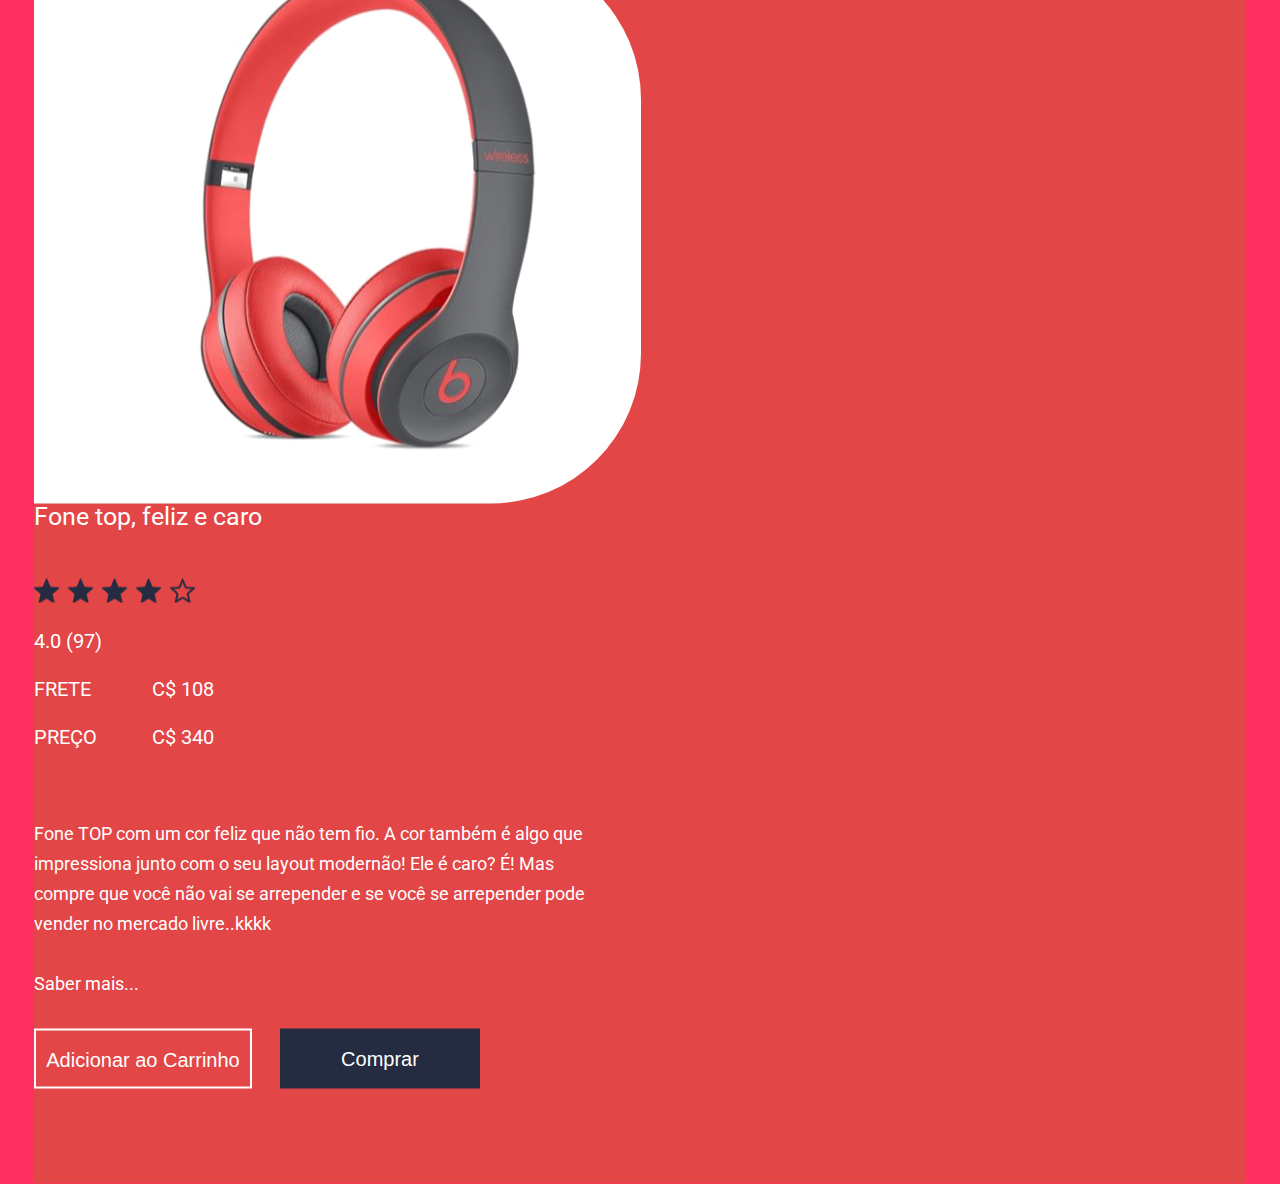
==== index.html @ 5eedf47f "[006] - Desafio Básico" ====
<!DOCTYPE html>
<html>
  <head>
    <meta charset="utf-8" />
    <title>Loja de Fone</title>
    <link
      href="https://fonts.googleapis.com/css?family=Roboto:300,400"
      rel="stylesheet"
    />
    <link rel="stylesheet" href="css/reset.css" />
    <link rel="stylesheet" href="css/container-store.css" />
    <link rel="stylesheet" href="css/header-store.css" />
    <link rel="stylesheet" href="css/photo-product.css" />
    <link rel="stylesheet" href="css/wrap-product.css" />
    <link rel="stylesheet" href="css/description-product.css" />
    <link rel="stylesheet" href="css/button-store.css" />


    <link rel="stylesheet" href="css/base.css" />



  </head>
  <body>
    <div class="container-store">
      <header class="header-store">
        <h1 class="title">Logo</h1>

        <nav class="navigation">
          <a class="action" href="http://collabcode.training">Produtos</a>
          <a class="action" href="http://collabcode.training">Serviços</a>
          <a class="action -last" href="http://collabcode.training">Carrinho (10)</a
          >
        </nav>
      </header>

      <figure class="photo-product"><img src="images/f141ef42f115832103688d3f21a84e63.png" alt="Fone de Ouvido">

      </figure>
<section class="wrap-product" >
      <dl class="description-product" >
        <dt class="title">Fone top, feliz e caro</dt>
        <dd class="stars"><img src="images/star.png" alt="" alt=""></dd>
        <dd class="stars"><img src="images/star.png" alt="" alt=""></dd>
        <dd class="stars"><img src="images/star.png" alt="" alt=""></dd>
        <dd class="stars"><img src="images/star.png" alt="" alt=""></dd>
        <dd class="starslast"><img src="images/star2.png" alt="" alt=""></dd>
        <dd class="item">4.0 (97)</dd>
        <dd class="item -info"><strong class="contrast">FRETE</strong> C$ 108</dd>
        <dd class="item -info -last"><strong class="contrast">Preço</strong> C$ 340</dd>
        <dd class="text">
          Fone TOP com um cor feliz que não tem fio. A cor também é algo que
          impressiona junto com o seu layout modernão! Ele é caro? É! Mas compre
          que você não vai se arrepender e se você se arrepender pode vender no
          mercado livre..kkkk
        </dd>
        <dd class="text"><a href="fone.html" class="action" ></a>Saber mais...</a></dd>
       
      </dl>
</section>
<br>
      <button class="button-store -second">Adicionar ao Carrinho</button>
      <a class="button-store" href="comprar.html">Comprar</a>
    </div>
  </body>
</html>
---- css/container-store.css ----
.container-store {
  background-color: #e24647;
  width: 90%;
  padding: 55px 60px 95px 0;
  position: absolute;
  left: 50%;
  top: 50%;
  transform: translateX(-50%) translateY(-50%);
}
---- css/header-store.css ----
.header-store {
  color: #fff;
  overflow: hidden;
  margin-bottom: 138px;
  padding-left: 60px;
}

.header-store .title {
  font-family: Arial, "Roboto", sans-serif;
  font-size: 40px;
  float: left;
  text-transform: uppercase;
}

.header-store .navigation {
  font-size: 21px;
  font-family: "segoe ui", "roboto", sans-serif;
  float: right;
}
.header-store .action {
  text-decoration: none;
  color: inherit;
  margin-right: 60px;
}

.header-store .action.-last {
  margin-right: 0;
}
---- css/photo-product.css ----
.photo-product {
  display: inline-block;
  height: 554px;
  background-color: #fff;
  padding-left: 60px;
  vertical-align: middle;
  border-bottom-right-radius: 150px;
  border-top-right-radius: 150px;
  margin-right: 157px;
}
---- css/wrap-product.css ----
.wrap-product {
  display: inline-block;
  width: 554px;
  vertical-align: middle;
}
---- css/description-product.css ----
.description-product {
  /* margin-left: 758px; */
  font-family: Roboto, Helvetica, sans-serif;
  color: white;
}

.description-product > .title {
  font-size: 25px;
  margin-bottom: 50px;
}

.description-product > .stars {
  margin-bottom: 25px;
  margin-right: 9px;
  float: left;
}
.description-product > .starslast {
  margin-bottom: 25px;
  margin-right: 9px;
}

.description-product > .item {
  font-size: 20px;
  margin-bottom: 28px;
}

.description-product > .item.-info {
  width: 180px;
  text-align: right;
}

.description-product > .item.-last {
  margin-bottom: 72px;
}

.description-product .contrast {
  text-transform: uppercase;
  float: left;
}

.description-product > .text {
  font-size: 18px;
  line-height: 30px;
  margin-bottom: 30px;
}

.description-product .action {
  color: inherit;
  text-decoration: none;
}
---- css/button-store.css ----
.button-store {
  display: inline-block;
  box-sizing: border-box;
  font-size: 20px;
  background-color: #252c41;
  color: #fff;
  font-family: Arial, "Roboto", sans-serif;
  width: 200px;
  height: 60px;
  text-align: center;
  line-height: 60px;
  text-decoration: none;
  border: none;
  margin-right: 28px;
}

.button-store.-second {
  background-color: transparent;
  border: 2px solid white;
  width: 218px;
  line-height: 56px;
  float: left;
}

.button-store > button,
.button-store > a {
  font-size: inherit;
  background-color: inherit;
  border: none;
  color: inherit;
  text-decoration: none;
}
---- css/base.css ----
body {
  background-color: #ff2e63;
}
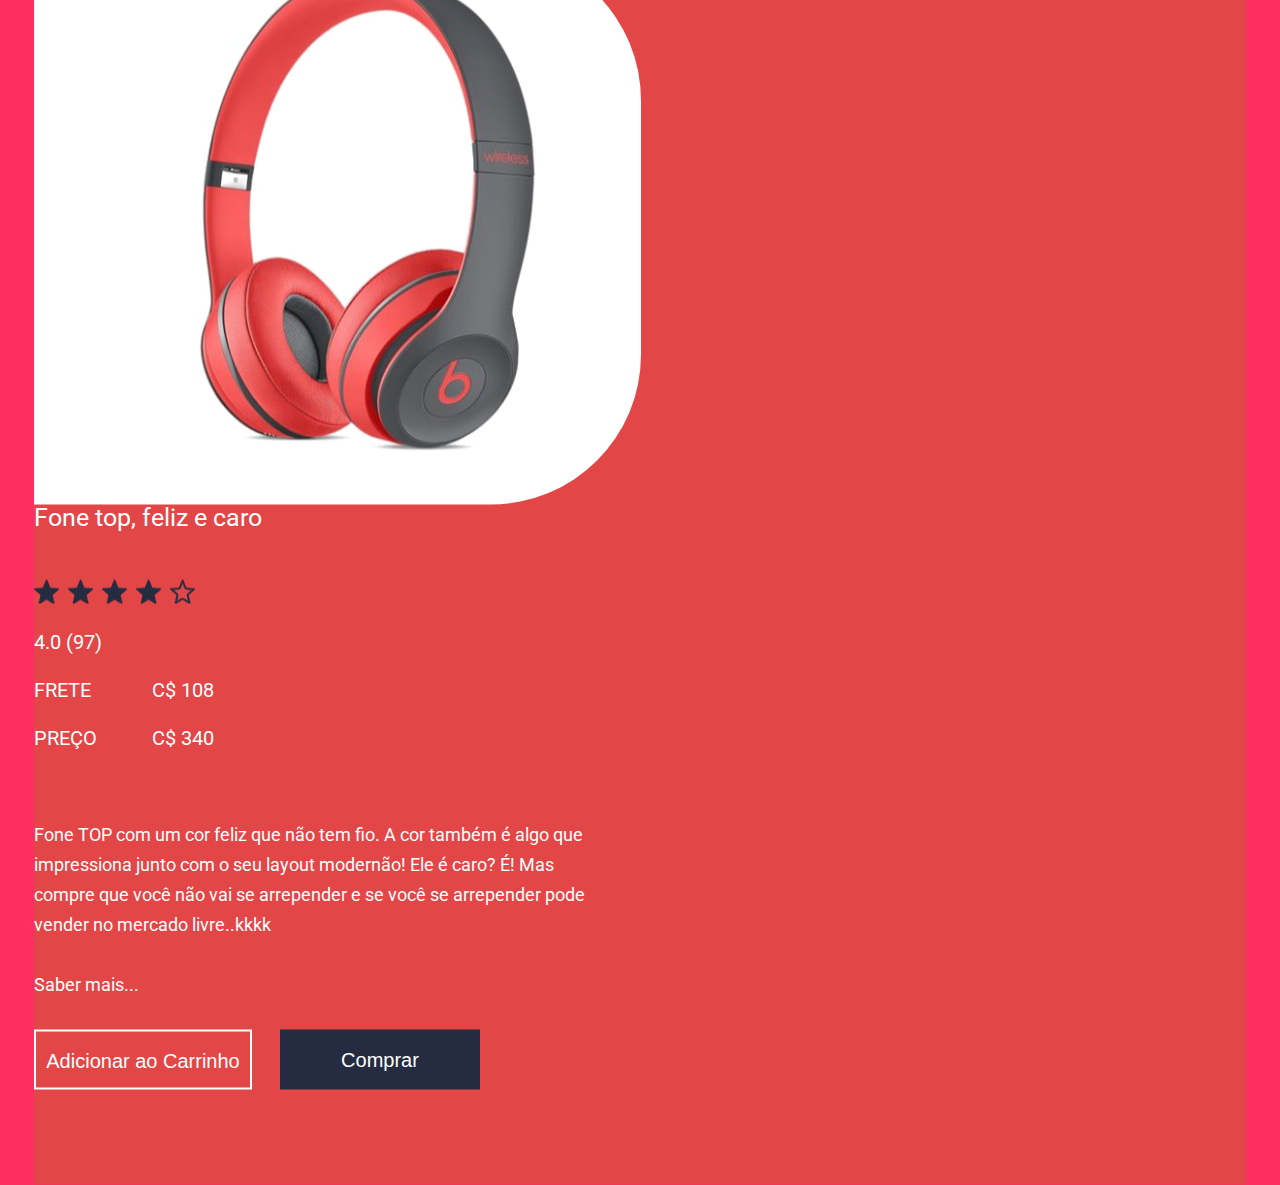
==== commit b92afc0c: "[006] - Desafio Intermediário" ====
--- a/index.html
+++ b/index.html
@@ -27,6 +27,9 @@
         <h1 class="title">Logo</h1>
 
         <nav class="navigation">
+          <div class="search">Busca
+          <hr class="hrsearch">  
+          </div>
           <a class="action" href="http://collabcode.training">Produtos</a>
           <a class="action" href="http://collabcode.training">Serviços</a>
           <a class="action -last" href="http://collabcode.training">Carrinho (10)</a
--- a/css/header-store.css
+++ b/css/header-store.css
@@ -10,6 +10,20 @@
   font-size: 40px;
   float: left;
   text-transform: uppercase;
+}
+
+.header-store .search {
+  width: 93px;
+  font-family: Arial, Helvetica, sans-serif;
+  font-size: 20px;
+  margin-right: 360px;
+  float: left;
+  vertical-align: center;
+}
+
+.header-store .hrsearch {
+  width: 358px;
+  border-color: white;
 }
 
 .header-store .navigation {
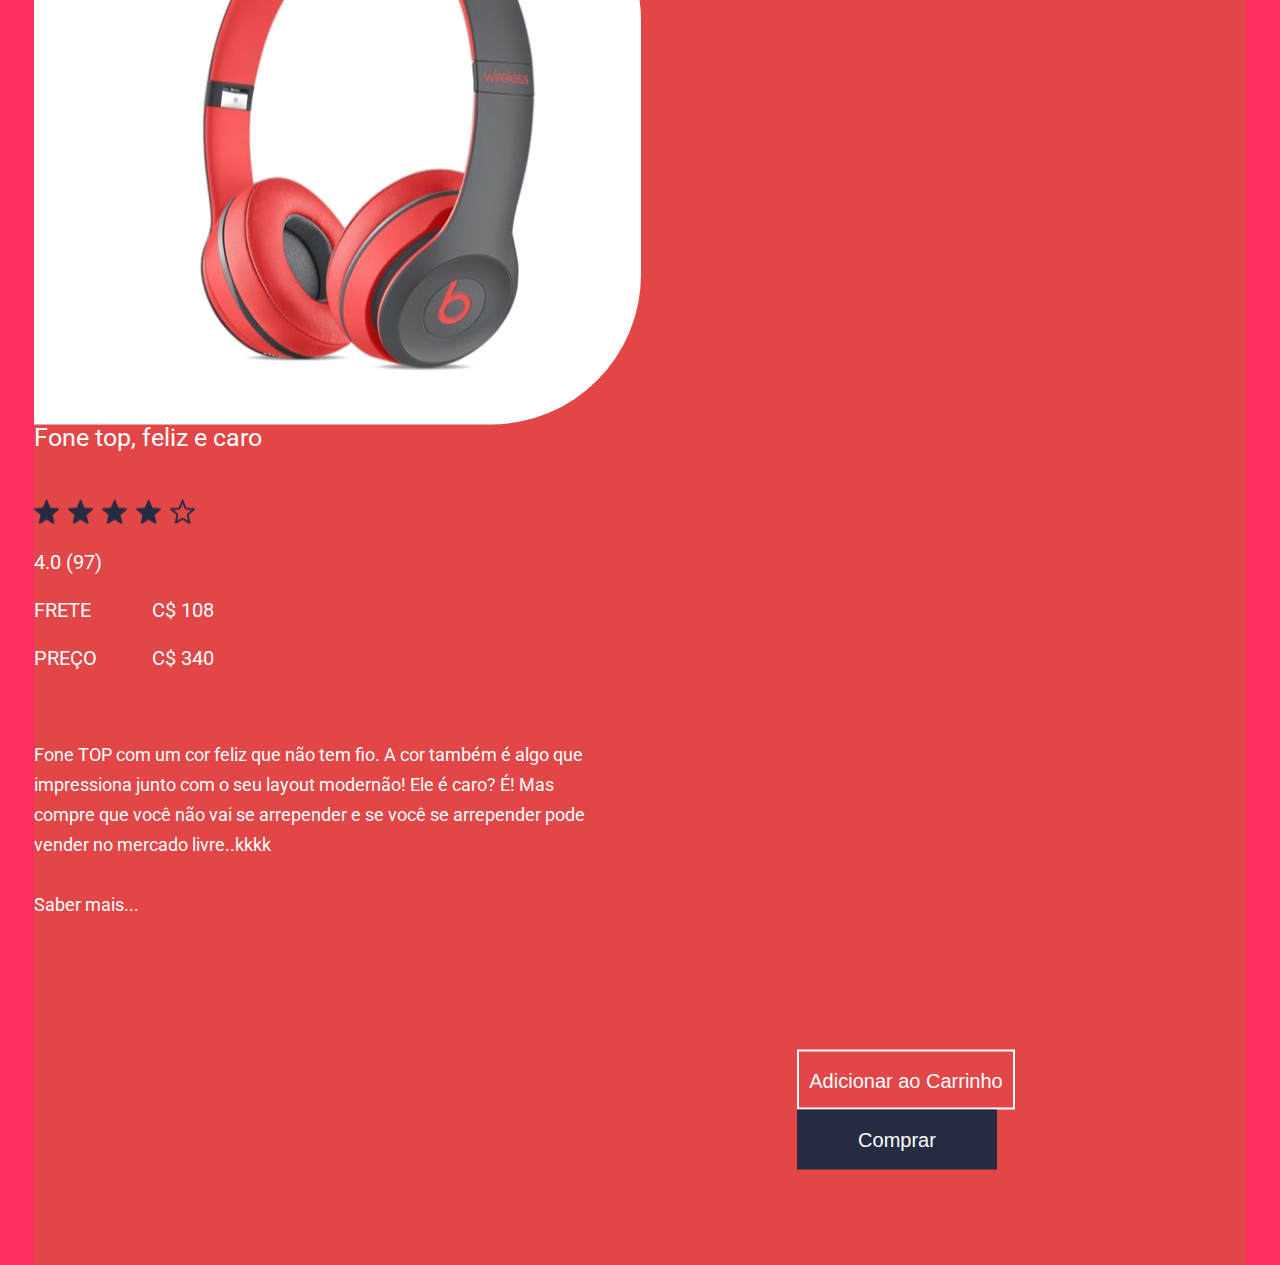
==== commit 8d3efebe: "[006] - Desafio Avançado" ====
--- a/index.html
+++ b/index.html
@@ -62,8 +62,10 @@
       </dl>
 </section>
 <br>
+      <section class="buttons">
       <button class="button-store -second">Adicionar ao Carrinho</button>
       <a class="button-store" href="comprar.html">Comprar</a>
+      </section>
     </div>
   </body>
 </html>
--- a/css/button-store.css
+++ b/css/button-store.css
@@ -30,3 +30,8 @@
   color: inherit;
   text-decoration: none;
 }
+
+.buttons {
+  margin-left: 763px;
+  margin-top: 100px;
+}
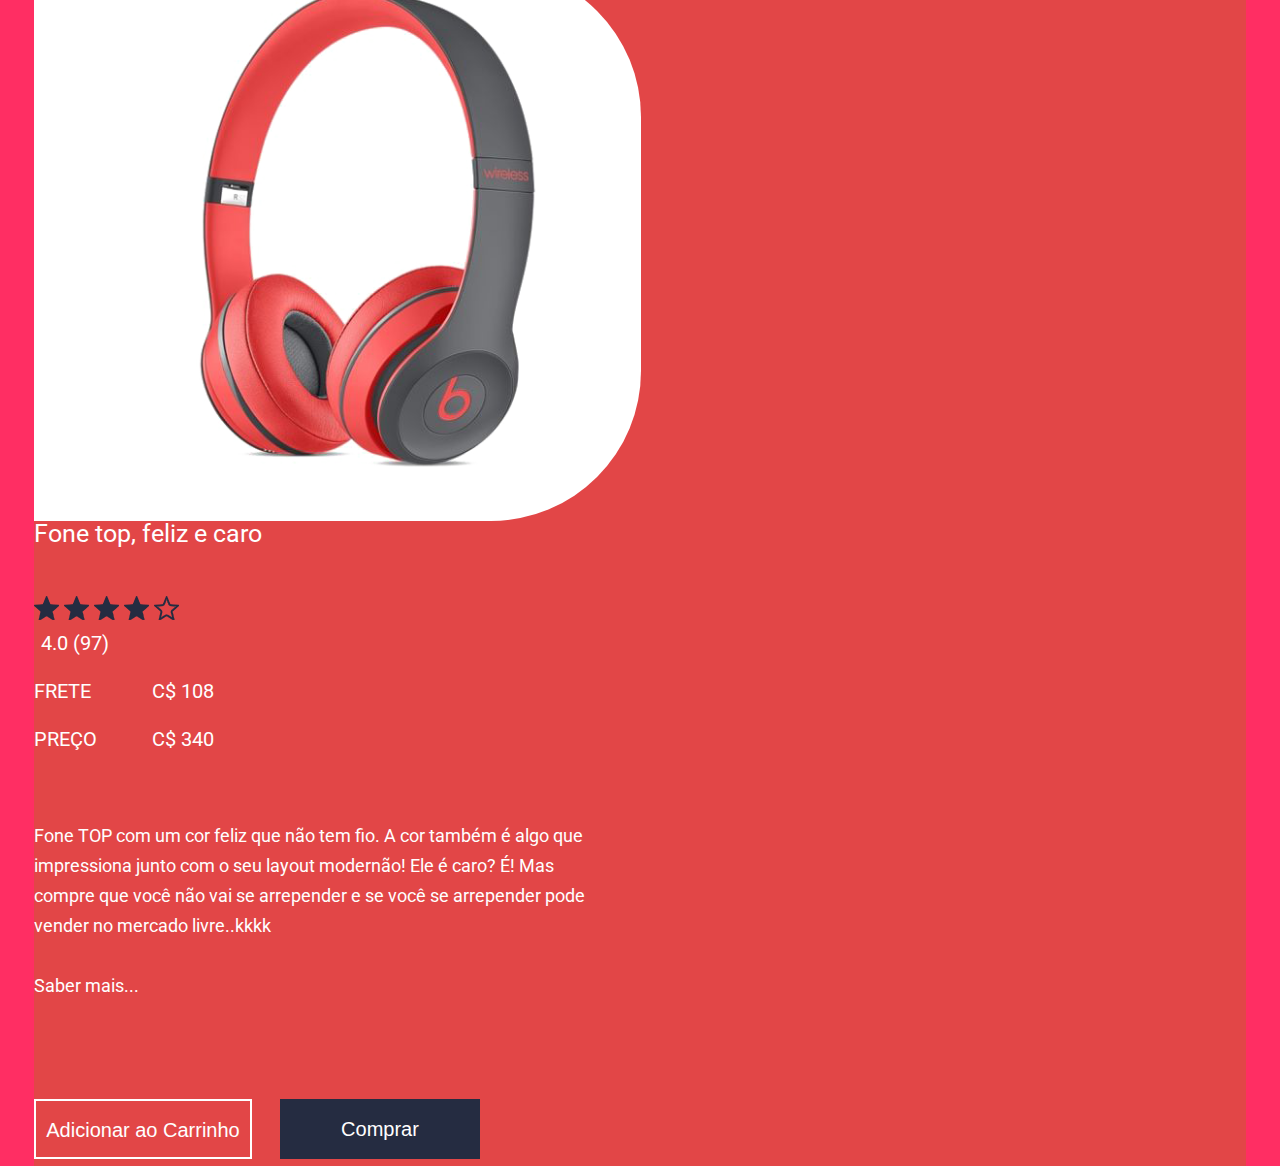
==== commit 12853b65: "[007] - Desafio Básico" ====
--- a/index.html
+++ b/index.html
@@ -25,11 +25,8 @@
     <div class="container-store">
       <header class="header-store">
         <h1 class="title">Logo</h1>
-
         <nav class="navigation">
-          <div class="search">Busca
-          <hr class="hrsearch">  
-          </div>
+          <input type="search" placeholder="Buscar">
           <a class="action" href="http://collabcode.training">Produtos</a>
           <a class="action" href="http://collabcode.training">Serviços</a>
           <a class="action -last" href="http://collabcode.training">Carrinho (10)</a
@@ -43,11 +40,13 @@
 <section class="wrap-product" >
       <dl class="description-product" >
         <dt class="title">Fone top, feliz e caro</dt>
-        <dd class="stars"><img src="images/star.png" alt="" alt=""></dd>
-        <dd class="stars"><img src="images/star.png" alt="" alt=""></dd>
-        <dd class="stars"><img src="images/star.png" alt="" alt=""></dd>
-        <dd class="stars"><img src="images/star.png" alt="" alt=""></dd>
-        <dd class="starslast"><img src="images/star2.png" alt="" alt=""></dd>
+        <dd class="item -star">
+          <img src="images/star-active.png" alt="estrela">
+          <img src="images/star-active.png" alt="estrela">
+          <img src="images/star-active.png" alt="estrela">
+          <img src="images/star-active.png" alt="estrela">
+          <img src="images/star.png" alt="estrela">
+        </dd>
         <dd class="item">4.0 (97)</dd>
         <dd class="item -info"><strong class="contrast">FRETE</strong> C$ 108</dd>
         <dd class="item -info -last"><strong class="contrast">Preço</strong> C$ 340</dd>
@@ -57,15 +56,16 @@
           que você não vai se arrepender e se você se arrepender pode vender no
           mercado livre..kkkk
         </dd>
-        <dd class="text"><a href="fone.html" class="action" ></a>Saber mais...</a></dd>
+        <dd class="text -more"><a href="fone.html" class="action" ></a>Saber mais...</a></dd>
        
       </dl>
+      <div class="buttons">
+        <button class="button-store -second">Adicionar ao Carrinho</button>
+        <a class="button-store" href="comprar.html">Comprar</a>
+      </div>
 </section>
-<br>
-      <section class="buttons">
-      <button class="button-store -second">Adicionar ao Carrinho</button>
-      <a class="button-store" href="comprar.html">Comprar</a>
-      </section>
-    </div>
+
+  
+  </div>
   </body>
 </html>
--- a/css/container-store.css
+++ b/css/container-store.css
@@ -1,7 +1,7 @@
 .container-store {
   background-color: #e24647;
   width: 90%;
-  padding: 55px 60px 95px 0;
+  padding: 55px 60px 165px 0;
   position: absolute;
   left: 50%;
   top: 50%;
--- a/css/header-store.css
+++ b/css/header-store.css
@@ -5,25 +5,24 @@
   padding-left: 60px;
 }
 
+.header-store [type="search"] {
+  background-color: transparent;
+  border: none;
+  border-bottom: 1px solid white;
+  color: inherit;
+  font-family: Arial, Helvetica, sans-serif;
+  font-size: 20px;
+  margin-right: 65px;
+  padding: 8px;
+  width: 358px;
+}
+
 .header-store .title {
   font-family: Arial, "Roboto", sans-serif;
   font-size: 40px;
   float: left;
   text-transform: uppercase;
-}
-
-.header-store .search {
-  width: 93px;
-  font-family: Arial, Helvetica, sans-serif;
-  font-size: 20px;
-  margin-right: 360px;
-  float: left;
-  vertical-align: center;
-}
-
-.header-store .hrsearch {
-  width: 358px;
-  border-color: white;
+  cursor: pointer;
 }
 
 .header-store .navigation {
--- a/css/wrap-product.css
+++ b/css/wrap-product.css
@@ -2,4 +2,11 @@
   display: inline-block;
   width: 554px;
   vertical-align: middle;
+  position: relative;
 }
+
+.wrap-product > .buttons {
+  position: absolute;
+  bottom: 0;
+  transform: translateY(calc(100% + 98px));
+}
--- a/css/description-product.css
+++ b/css/description-product.css
@@ -9,19 +9,18 @@
   margin-bottom: 50px;
 }
 
-.description-product > .stars {
-  margin-bottom: 25px;
-  margin-right: 9px;
-  float: left;
-}
-.description-product > .starslast {
-  margin-bottom: 25px;
-  margin-right: 9px;
-}
-
 .description-product > .item {
   font-size: 20px;
   margin-bottom: 28px;
+}
+
+.description-product > .item.-star {
+  margin-bottom: 10px;
+  cursor: pointer;
+}
+
+.description-product > .item.-star + .item {
+  margin-left: 7px;
 }
 
 .description-product > .item.-info {
@@ -44,6 +43,10 @@
   margin-bottom: 30px;
 }
 
+.description-product > .text.-more {
+  margin-bottom: 0;
+}
+
 .description-product .action {
   color: inherit;
   text-decoration: none;
--- a/css/button-store.css
+++ b/css/button-store.css
@@ -20,6 +20,7 @@
   width: 218px;
   line-height: 56px;
   float: left;
+  cursor: pointer;
 }
 
 .button-store > button,
@@ -32,6 +33,5 @@
 }
 
 .buttons {
-  margin-left: 763px;
-  margin-top: 100px;
+  position: absolute;
 }
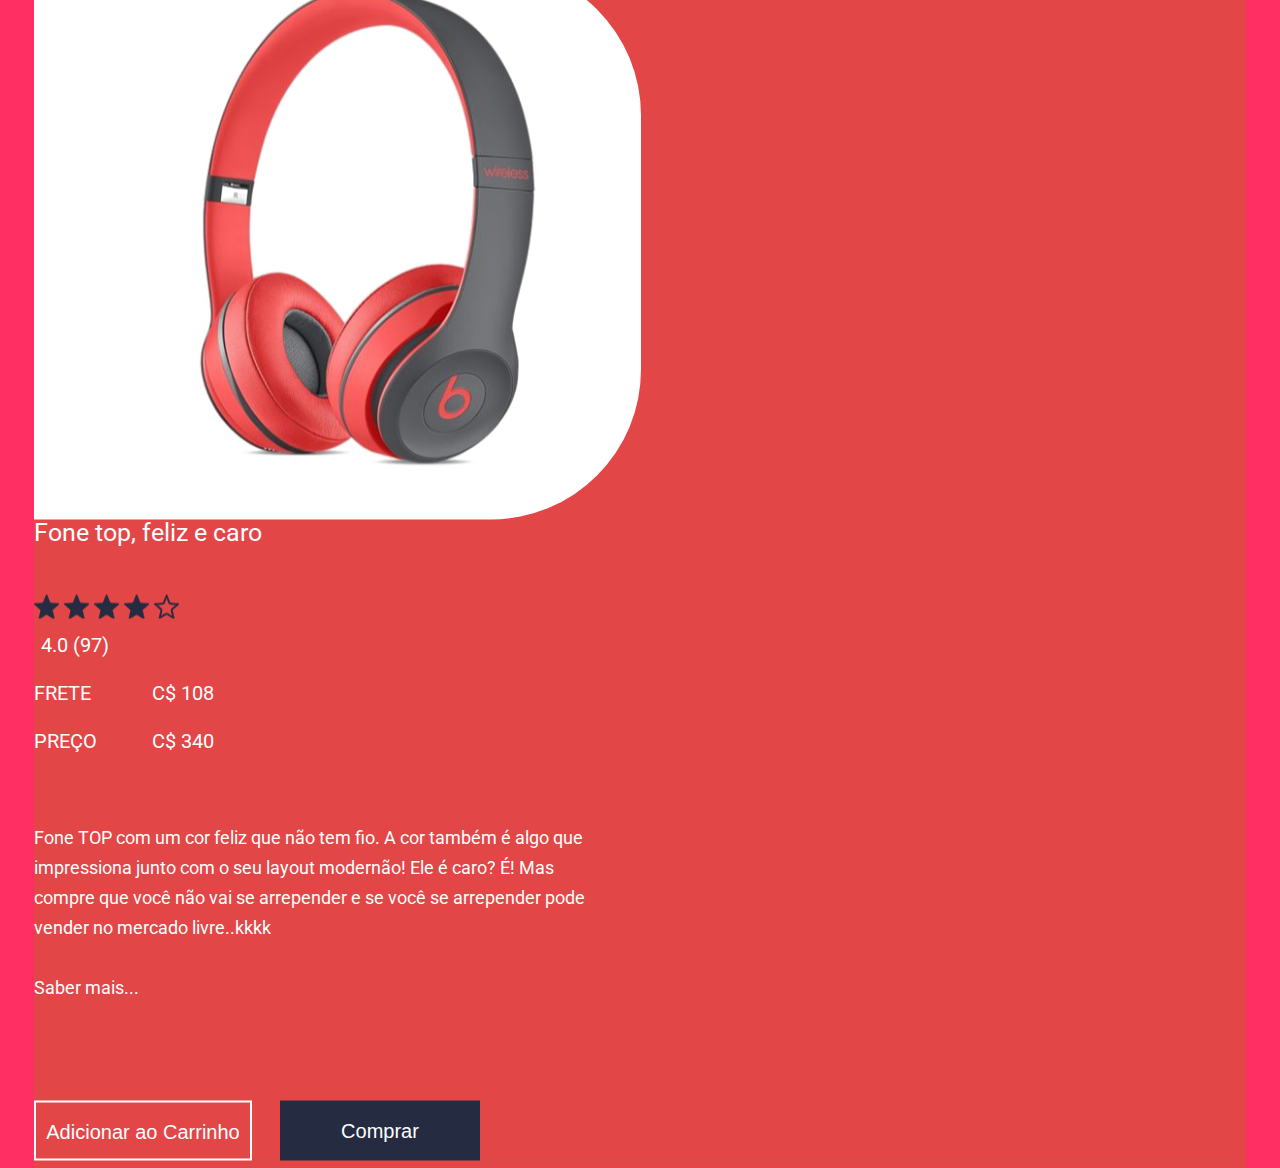
==== commit 7239beec: "009 ok - ícones e underline crescem" ====
--- a/index.html
+++ b/index.html
@@ -1,52 +1,52 @@
 <!DOCTYPE html>
 <html>
-  <head>
-    <meta charset="utf-8" />
-    <title>Loja de Fone</title>
-    <link
-      href="https://fonts.googleapis.com/css?family=Roboto:300,400"
-      rel="stylesheet"
-    />
-    <link rel="stylesheet" href="css/reset.css" />
-    <link rel="stylesheet" href="css/container-store.css" />
-    <link rel="stylesheet" href="css/header-store.css" />
-    <link rel="stylesheet" href="css/photo-product.css" />
-    <link rel="stylesheet" href="css/wrap-product.css" />
-    <link rel="stylesheet" href="css/description-product.css" />
-    <link rel="stylesheet" href="css/button-store.css" />
 
+<head>
+  <meta charset="utf-8" />
+  <title>Loja de Fone</title>
+  <link href="https://fonts.googleapis.com/css?family=Roboto:300,400" rel="stylesheet" />
+  <link rel="stylesheet" href="css/reset.css" />
+  <link rel="stylesheet" href="css/container-store.css" />
+  <link rel="stylesheet" href="css/header-store.css" />
+  <link rel="stylesheet" href="css/photo-product.css" />
+  <link rel="stylesheet" href="css/wrap-product.css" />
+  <link rel="stylesheet" href="css/description-product.css" />
+  <link rel="stylesheet" href="css/button-store.css" />
+  <link rel="stylesheet" href="css/base.css" />
 
-    <link rel="stylesheet" href="css/base.css" />
+</head>
 
+<body>
+  <div class="container-store">
+    <header class="header-store">
+      <h1 class="title">Logo</h1>
+      <nav class="navigation">
+        <input type="search" placeholder="Buscar">
+        <a class="action" href="http://collabcode.training">Produtos</a>
+        <a class="action" href="http://collabcode.training">Serviços</a>
+        <a class="action -last" href="http://collabcode.training">Carrinho (10)</a>
+      </nav>
+    </header>
 
+    <figure class="photo-product"><img src="images/f141ef42f115832103688d3f21a84e63.png" alt="Fone de Ouvido">
 
-  </head>
-  <body>
-    <div class="container-store">
-      <header class="header-store">
-        <h1 class="title">Logo</h1>
-        <nav class="navigation">
-          <input type="search" placeholder="Buscar">
-          <a class="action" href="http://collabcode.training">Produtos</a>
-          <a class="action" href="http://collabcode.training">Serviços</a>
-          <a class="action -last" href="http://collabcode.training">Carrinho (10)</a
-          >
-        </nav>
-      </header>
+    </figure>
+    <section class="wrap-product">
+      <dl class="description-product">
+        <dt class="title">Fone top, feliz e caro</dt>
+        
+        <dd class="item -heart">
+          <img class="icon" src="images/heart.png" alt="Favorite">
+        </dd>
 
-      <figure class="photo-product"><img src="images/f141ef42f115832103688d3f21a84e63.png" alt="Fone de Ouvido">
-
-      </figure>
-<section class="wrap-product" >
-      <dl class="description-product" >
-        <dt class="title">Fone top, feliz e caro</dt>
         <dd class="item -star">
-          <img src="images/star-active.png" alt="estrela">
-          <img src="images/star-active.png" alt="estrela">
-          <img src="images/star-active.png" alt="estrela">
-          <img src="images/star-active.png" alt="estrela">
-          <img src="images/star.png" alt="estrela">
+          <img class="icon" src="images/star-active.png" alt="estrela">
+          <img class="icon" src="images/star-active.png" alt="estrela">
+          <img class="icon" src="images/star-active.png" alt="estrela">
+          <img class="icon" src="images/star-active.png" alt="estrela">
+          <img class="icon" src="images/star.png" alt="estrela">
         </dd>
+        
         <dd class="item">4.0 (97)</dd>
         <dd class="item -info"><strong class="contrast">FRETE</strong> C$ 108</dd>
         <dd class="item -info -last"><strong class="contrast">Preço</strong> C$ 340</dd>
@@ -56,16 +56,17 @@
           que você não vai se arrepender e se você se arrepender pode vender no
           mercado livre..kkkk
         </dd>
-        <dd class="text -more"><a href="fone.html" class="action" ></a>Saber mais...</a></dd>
-       
+        <dd class="text -more"><a href="fone.html" class="action"></a>Saber mais...</a></dd>
+
       </dl>
       <div class="buttons">
         <button class="button-store -second">Adicionar ao Carrinho</button>
         <a class="button-store" href="comprar.html">Comprar</a>
       </div>
-</section>
+    </section>
 
-  
+
   </div>
-  </body>
-</html>
+</body>
+
+</html>--- a/css/header-store.css
+++ b/css/header-store.css
@@ -15,6 +15,7 @@
   margin-right: 65px;
   padding: 8px;
   width: 358px;
+  vertical-align: bottom;
 }
 
 .header-store .title {
@@ -30,12 +31,35 @@
   font-family: "segoe ui", "roboto", sans-serif;
   float: right;
 }
+
 .header-store .action {
+  display: inline-block;
   text-decoration: none;
   color: inherit;
   margin-right: 60px;
+  padding-bottom: 8px;
+  position: relative;
+  
 }
 
 .header-store .action.-last {
   margin-right: 0;
 }
+
+.header-store .action:after {
+  content: "";
+  height: 1px;
+  width: 100%;
+  background: #FFFFFF;
+  position: absolute;
+  bottom: 0;
+  left: 0;
+  transform: scaleX(0);
+  transition: transform 200ms linear;
+  transform-origin: center left;
+}
+  
+.header-store .action:hover:after {
+transform: scale(1);
+
+}--- a/css/wrap-product.css
+++ b/css/wrap-product.css
@@ -10,3 +10,9 @@
   bottom: 0;
   transform: translateY(calc(100% + 98px));
 }
+
+.wrap-product > .favorite {
+  width: 33px;
+  position: absolute;
+  transform: translateX(calc(-47px - 33px));
+}
--- a/css/description-product.css
+++ b/css/description-product.css
@@ -15,13 +15,37 @@
 }
 
 .description-product > .item.-star {
+  position: absolute;
   margin-bottom: 10px;
   cursor: pointer;
 }
 
+.description-product .icon {
+    transition: transform 100ms linear;
+}
+
+.description-product .icon:hover {
+  transform: scale(1.2);
+
+}
+
 .description-product > .item.-star + .item {
+  padding-top: 40px;
   margin-left: 7px;
 }
+
+
+.description-product > .item.-heart {
+  position: absolute;
+  transform: translateX(-100%);
+  top: 5px;
+  left: -47px;
+  cursor: pointer;
+}
+
+/*.item.-heart:hover {
+  transform: scale(1.1);
+}*/
 
 .description-product > .item.-info {
   width: 180px;
--- a/css/button-store.css
+++ b/css/button-store.css
@@ -12,6 +12,17 @@
   text-decoration: none;
   border: none;
   margin-right: 28px;
+  cursor: pointer;
+   transition: all 400ms ease;
+}
+
+.button-store:hover {
+  background-color: #fff;
+  color: #e24647;
+}
+
+.button-store:active {
+  transform: scale(0.8);
 }
 
 .button-store.-second {
@@ -20,7 +31,12 @@
   width: 218px;
   line-height: 56px;
   float: left;
-  cursor: pointer;
+  transition: all 400ms ease;
+}
+
+.button-store.-second:hover {
+  background-color: white;
+  color: #e24647;
 }
 
 .button-store > button,
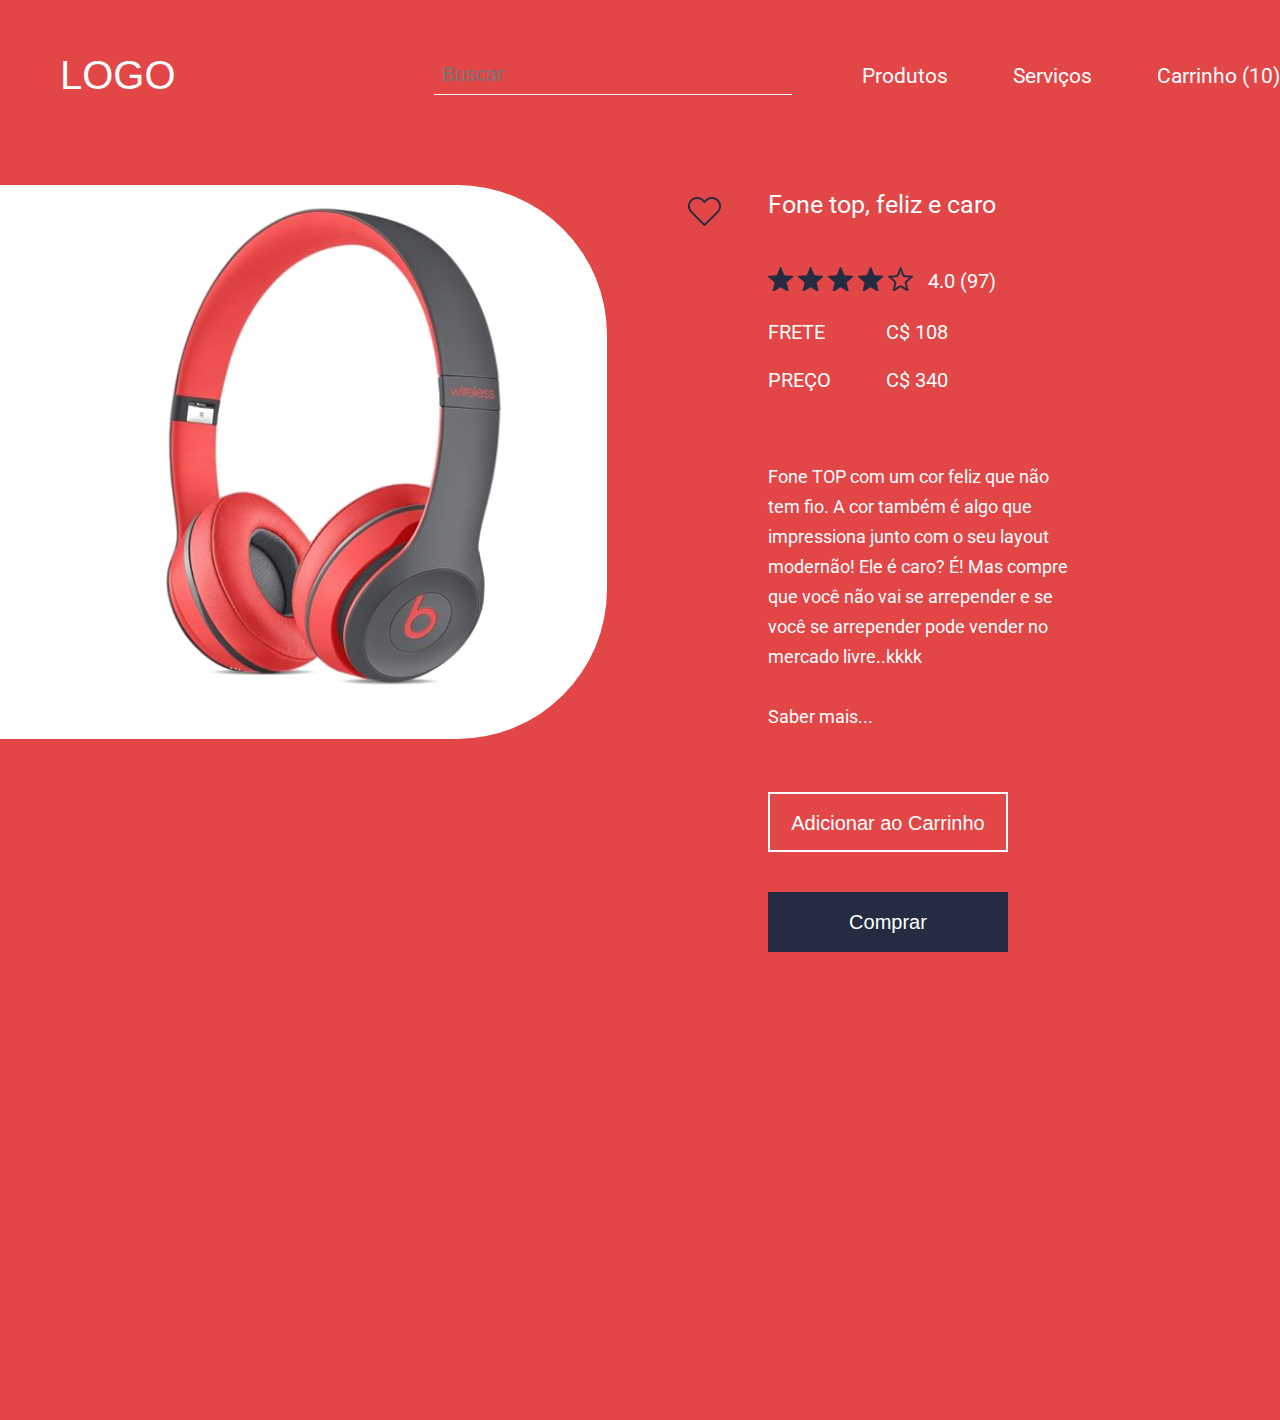
==== commit e6c17283: "aula 11 ok" ====
--- a/index.html
+++ b/index.html
@@ -28,13 +28,14 @@
       </nav>
     </header>
 
-    <figure class="photo-product"><img src="images/f141ef42f115832103688d3f21a84e63.png" alt="Fone de Ouvido">
+    <figure class="photo-product"><img class="photo" src="images/f141ef42f115832103688d3f21a84e63.png"
+        alt="Fone de Ouvido">
 
     </figure>
     <section class="wrap-product">
       <dl class="description-product">
         <dt class="title">Fone top, feliz e caro</dt>
-        
+
         <dd class="item -heart">
           <img class="icon" src="images/heart.png" alt="Favorite">
         </dd>
@@ -46,8 +47,8 @@
           <img class="icon" src="images/star-active.png" alt="estrela">
           <img class="icon" src="images/star.png" alt="estrela">
         </dd>
-        
-        <dd class="item">4.0 (97)</dd>
+
+        <dd class="item -number">4.0 (97)</dd>
         <dd class="item -info"><strong class="contrast">FRETE</strong> C$ 108</dd>
         <dd class="item -info -last"><strong class="contrast">Preço</strong> C$ 340</dd>
         <dd class="text">
--- a/css/container-store.css
+++ b/css/container-store.css
@@ -1,9 +1,59 @@
 .container-store {
   background-color: #e24647;
   width: 90%;
+  max-width: 1330px;
   padding: 55px 60px 165px 0;
   position: absolute;
   left: 50%;
   top: 50%;
   transform: translateX(-50%) translateY(-50%);
 }
+
+@media (max-width: 1470px), (max-height: 952px) {
+  .container-store {
+    position: static;
+    transform: none;
+    width: 100%;
+    max-width: 100%;
+  }
+}
+
+@media (max-height: 952px)  {
+.container-store {
+  max-width: 1330px;
+  margin-left: auto;
+  margin-right: auto;
+  
+}
+}
+
+@media(max-width: 955px){
+  .container-store {
+    padding-right: 30px;
+    }
+}
+
+@media (max-width: 375px){
+  .container-store {
+    padding-left: 16px;
+  }
+}
+
+@media (max-width: 1325px) {
+  .container-store {
+    height: 1200px;
+  }
+}
+
+@media (max-width: 1100px) {
+  .container-store {
+    height: 100% ;
+    margin-bottom: 0;
+  }
+}
+
+@media (max-width: 375px) {
+  .container-store {
+    padding-left: 0px;
+  }
+}
--- a/css/header-store.css
+++ b/css/header-store.css
@@ -61,5 +61,70 @@
   
 .header-store .action:hover:after {
 transform: scale(1);
+}
 
-}+@media (max-width: 1235px){
+  .header-store > .title {
+  float: none;
+  text-align: center;
+  margin-bottom: 20px;
+  }
+
+  .header-store > .navigation {
+    float: none;
+    text-align: center;
+  }
+}
+
+
+@media (max-width: 1325px) {
+  .header-store {
+    margin-bottom: 90px;
+  }
+}
+
+@media(max-width: 955px){
+  .header-store{
+    padding-right: 30px;
+    margin-bottom: 30px;
+  }
+  .header-store [type="search"] {
+    display: none;
+
+      }
+}
+
+@media (max-width: 530px){
+  .header-store .action {
+    margin-right: 30px;
+  }
+}
+
+@media (max-width: 465px){
+  .header-store .action {
+    margin-right: 15px;
+  }
+}
+
+@media (max-width: 375px){
+  .header-store .navigation{
+    padding-left: 16px;
+  }
+  .header-store .action {
+    margin-right: 8px;
+  }
+}
+
+@media (max-width: 335px) {
+  .header-store > .navigation {
+    display: none;
+    margin-left: 0px;
+    padding-left: 0px;
+  }
+  .title {
+    text-align: center;
+    margin: 0px;
+    padding-left: 0px;
+  }
+}
+
--- a/css/photo-product.css
+++ b/css/photo-product.css
@@ -8,3 +8,52 @@
   border-top-right-radius: 150px;
   margin-right: 157px;
 }
+
+@media (max-width: 1100px) {
+  .photo-product {
+    width: 100%;
+    border-radius: 0;
+    text-align: center;
+    padding-left: 0px;
+    padding-top: 30px;
+    margin-right: 50px;
+  }
+
+
+}
+
+@media (max-width: 550px) {
+  .photo-product {
+size: 300px;
+  }
+}
+
+@media(max-width: 550px) {
+  .photo-product > .photo {
+    width: 97%;
+  }
+    .photo-product {
+      height: auto;
+    }
+
+
+}
+
+
+
+@media (max-width: 375px) {
+  .photo-product {
+    text-align: center;
+    padding-left: 0px;
+    width: 100%;
+    height: 100%;
+    padding-left: 0px;
+    }
+
+  img{
+	max-width:100%;
+	height:auto;
+}
+
+}
+
--- a/css/wrap-product.css
+++ b/css/wrap-product.css
@@ -16,3 +16,51 @@
   position: absolute;
   transform: translateX(calc(-47px - 33px));
 }
+
+@media (max-width: 1325px) {
+  .wrap-product {
+    width: 300px;
+    margin-right: 30px;
+  }
+
+  .wrap-product > .buttons {
+    transform: translateY(calc(100% + 50px));
+ 
+  }
+}
+
+@media (max-width: 1100px) {
+  .wrap-product {
+    margin-top: 30px;
+    margin-left: 30px;
+    margin-right: 30px;
+    width: 800px;
+  }
+}
+
+@media (max-width: 800px) {
+  .wrap-product {
+    margin-top: 30px;
+    margin-left: 30px;
+    margin-right: 30px;
+    max-width: 500px;
+    min-width: auto;
+  }
+}
+
+@media (max-width: 550px) {
+  .wrap-product {
+    margin-top: 30px;
+    margin-left: 30px;
+    margin-right: 30px;
+    width: 300px;
+  }
+}
+
+@media (max-width: 375px) {
+  .wrap-product{
+    margin-left: 16px;
+    margin-right: 16px;
+    width: 260px;
+  }
+}--- a/css/description-product.css
+++ b/css/description-product.css
@@ -15,9 +15,16 @@
 }
 
 .description-product > .item.-star {
-  position: absolute;
-  margin-bottom: 10px;
-  cursor: pointer;
+  float: left;
+  margin-right: 15px;
+ 
+  /*position: absolute;
+   margin-bottom: 10px;
+  cursor: pointer;*/
+}
+
+.description-product > .item.-number {
+  padding-top: 4px;
 }
 
 .description-product .icon {
@@ -30,7 +37,7 @@
 }
 
 .description-product > .item.-star + .item {
-  padding-top: 40px;
+  /* padding-top: 40px; */
   margin-left: 7px;
 }
 
--- a/css/button-store.css
+++ b/css/button-store.css
@@ -5,7 +5,7 @@
   background-color: #252c41;
   color: #fff;
   font-family: Arial, "Roboto", sans-serif;
-  width: 200px;
+  width: 240px;
   height: 60px;
   text-align: center;
   line-height: 60px;
@@ -28,7 +28,7 @@
 .button-store.-second {
   background-color: transparent;
   border: 2px solid white;
-  width: 218px;
+  width: 240px;
   line-height: 56px;
   float: left;
   transition: all 400ms ease;
@@ -51,3 +51,42 @@
 .buttons {
   position: absolute;
 }
+
+@media (max-width: 1325px) {
+  .button-store.-second {
+    margin-top: 10px;
+    margin-bottom: 30px;
+  }
+  .button-store {
+    margin-top: 10px;
+    margin-bottom: 30px;
+  }
+}
+
+@media (max-width: 800px) {
+  .button-store {
+   width: 700px;
+  }
+  .button-store.-second{
+    width: 700px;
+   }
+}
+
+@media (max-width: 555px) {
+  .button-store {
+   width: 480px;
+  }
+  .button-store.-second{
+    width: 480px;
+   }
+}
+
+@media (max-width: 375px) {
+  .button-store {
+   width: 260px;
+  }
+  .button-store.-second{
+    width: 260px;
+   }
+}
+
--- a/css/base.css
+++ b/css/base.css
@@ -1,3 +1,4 @@
 body {
-  background-color: #ff2e63;
+background-image: linear-gradient(to top, #ff2e63, #252a34);
 }
+
